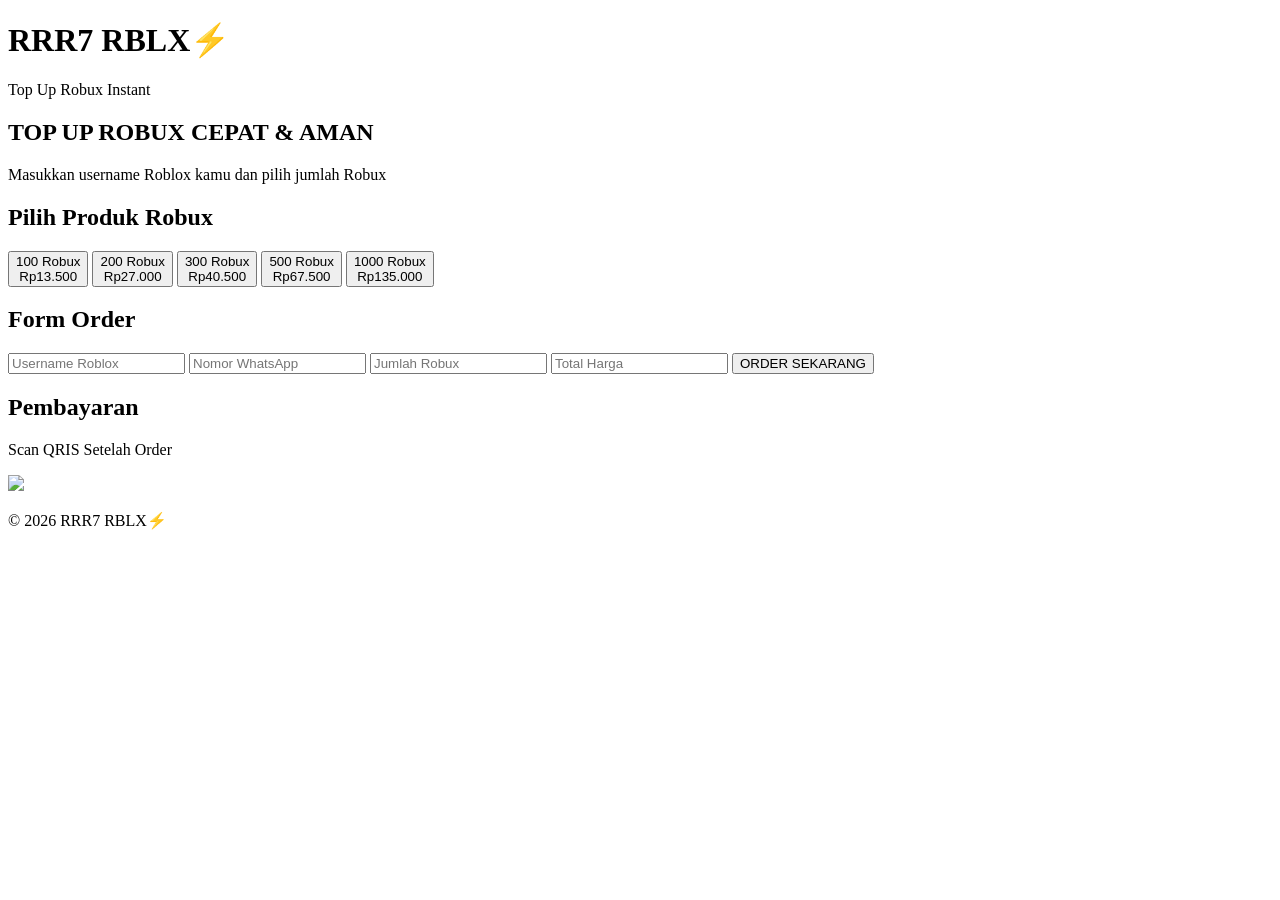
==== index.html @ 9ae68301 "index.html" ====
<!DOCTYPE html>
<html lang="id">
<head>
<meta charset="UTF-8">
<meta name="viewport" content="width=device-width, initial-scale=1.0">

<title>RRR7 RBLX ⚡ | Top Up Robux</title>

<link rel="stylesheet" href="style.css">
</head>

<body>

<header>
<h1>RRR7 RBLX⚡</h1>
<p>Top Up Robux Instant</p>
</header>


<section class="hero">
<h2>TOP UP ROBUX CEPAT & AMAN</h2>
<p>Masukkan username Roblox kamu dan pilih jumlah Robux</p>
</section>


<section class="card">

<h2>Pilih Produk Robux</h2>

<div class="produk">

<button onclick="pilih(100,13500)">
100 Robux<br>
Rp13.500
</button>

<button onclick="pilih(200,27000)">
200 Robux<br>
Rp27.000
</button>

<button onclick="pilih(300,40500)">
300 Robux<br>
Rp40.500
</button>

<button onclick="pilih(500,67500)">
500 Robux<br>
Rp67.500
</button>

<button onclick="pilih(1000,135000)">
1000 Robux<br>
Rp135.000
</button>

</div>


<h2>Form Order</h2>

<input id="username" placeholder="Username Roblox">

<input id="wa" placeholder="Nomor WhatsApp">

<input id="robux" readonly placeholder="Jumlah Robux">

<input id="harga" readonly placeholder="Total Harga">


<button class="order" onclick="order()">
ORDER SEKARANG
</button>

</section>


<section class="payment">

<h2>Pembayaran</h2>

<p>Scan QRIS Setelah Order</p>

<img src="qris.png">

</section>


<footer>

<p>
© 2026 RRR7 RBLX⚡
</p>

</footer>


<script src="script.js"></script>

</body>
  </html>
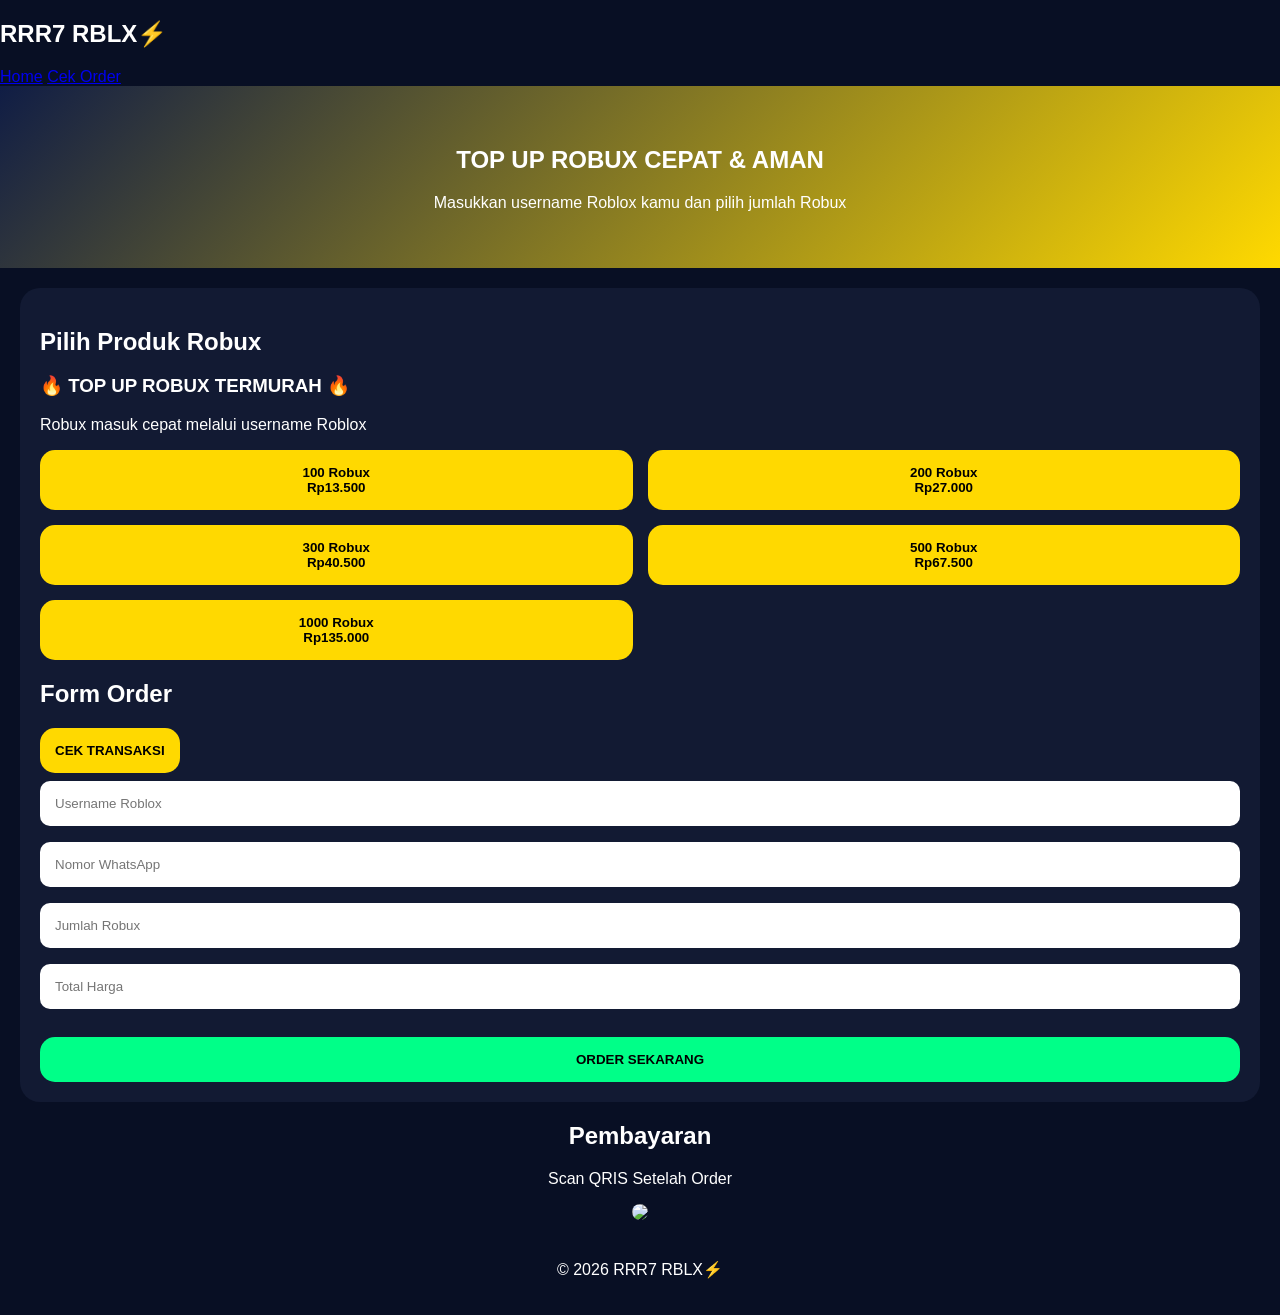
==== commit 25fc8de4: "Update index.html" ====
--- a/index.html
+++ b/index.html
@@ -11,11 +11,15 @@
 
 <body>
 
-<header>
-<h1>RRR7 RBLX⚡</h1>
-<p>Top Up Robux Instant</p>
-</header>
+<nav>
+<h2>RRR7 RBLX⚡</h2>
 
+<div>
+<a href="index.html">Home</a>
+<a href="cek.html">Cek Order</a>
+</div>
+
+</nav>
 
 <section class="hero">
 <h2>TOP UP ROBUX CEPAT & AMAN</h2>
@@ -26,7 +30,17 @@
 <section class="card">
 
 <h2>Pilih Produk Robux</h2>
+<section class="banner">
 
+<h1>
+🔥 TOP UP ROBUX TERMURAH 🔥
+</h1>
+
+<p>
+Robux masuk cepat melalui username Roblox
+</p>
+
+</section>
 <div class="produk">
 
 <button onclick="pilih(100,13500)">
@@ -58,7 +72,11 @@
 
 
 <h2>Form Order</h2>
-
+<a href="cek.html">
+<button class="cek">
+CEK TRANSAKSI
+</button>
+</a>
 <input id="username" placeholder="Username Roblox">
 
 <input id="wa" placeholder="Nomor WhatsApp">
--- a/style.css
+++ b/style.css
@@ -0,0 +1,115 @@
+*{
+box-sizing:border-box;
+font-family:Arial;
+}
+
+
+body{
+
+margin:0;
+background:#080f24;
+color:white;
+
+}
+
+
+header{
+
+text-align:center;
+padding:25px;
+background:#111b3a;
+
+}
+
+
+header h1{
+
+color:#ffd900;
+font-size:35px;
+
+}
+
+
+.hero{
+
+text-align:center;
+padding:40px;
+
+background:linear-gradient(
+135deg,#101d45,#ffd900
+);
+
+}
+
+
+.card{
+
+margin:20px;
+padding:20px;
+background:#121a33;
+border-radius:20px;
+
+}
+
+
+.produk{
+
+display:grid;
+grid-template-columns:repeat(2,1fr);
+gap:15px;
+
+}
+
+
+button{
+
+padding:15px;
+border:0;
+border-radius:15px;
+background:#ffd900;
+font-weight:bold;
+
+}
+
+
+input{
+
+width:100%;
+padding:15px;
+margin:8px 0;
+border-radius:10px;
+border:0;
+
+}
+
+
+.order{
+
+width:100%;
+margin-top:20px;
+background:#00ff88;
+
+}
+
+
+.payment{
+
+text-align:center;
+
+}
+
+
+.payment img{
+
+width:250px;
+border-radius:20px;
+
+}
+
+
+footer{
+
+text-align:center;
+padding:20px;
+
+}
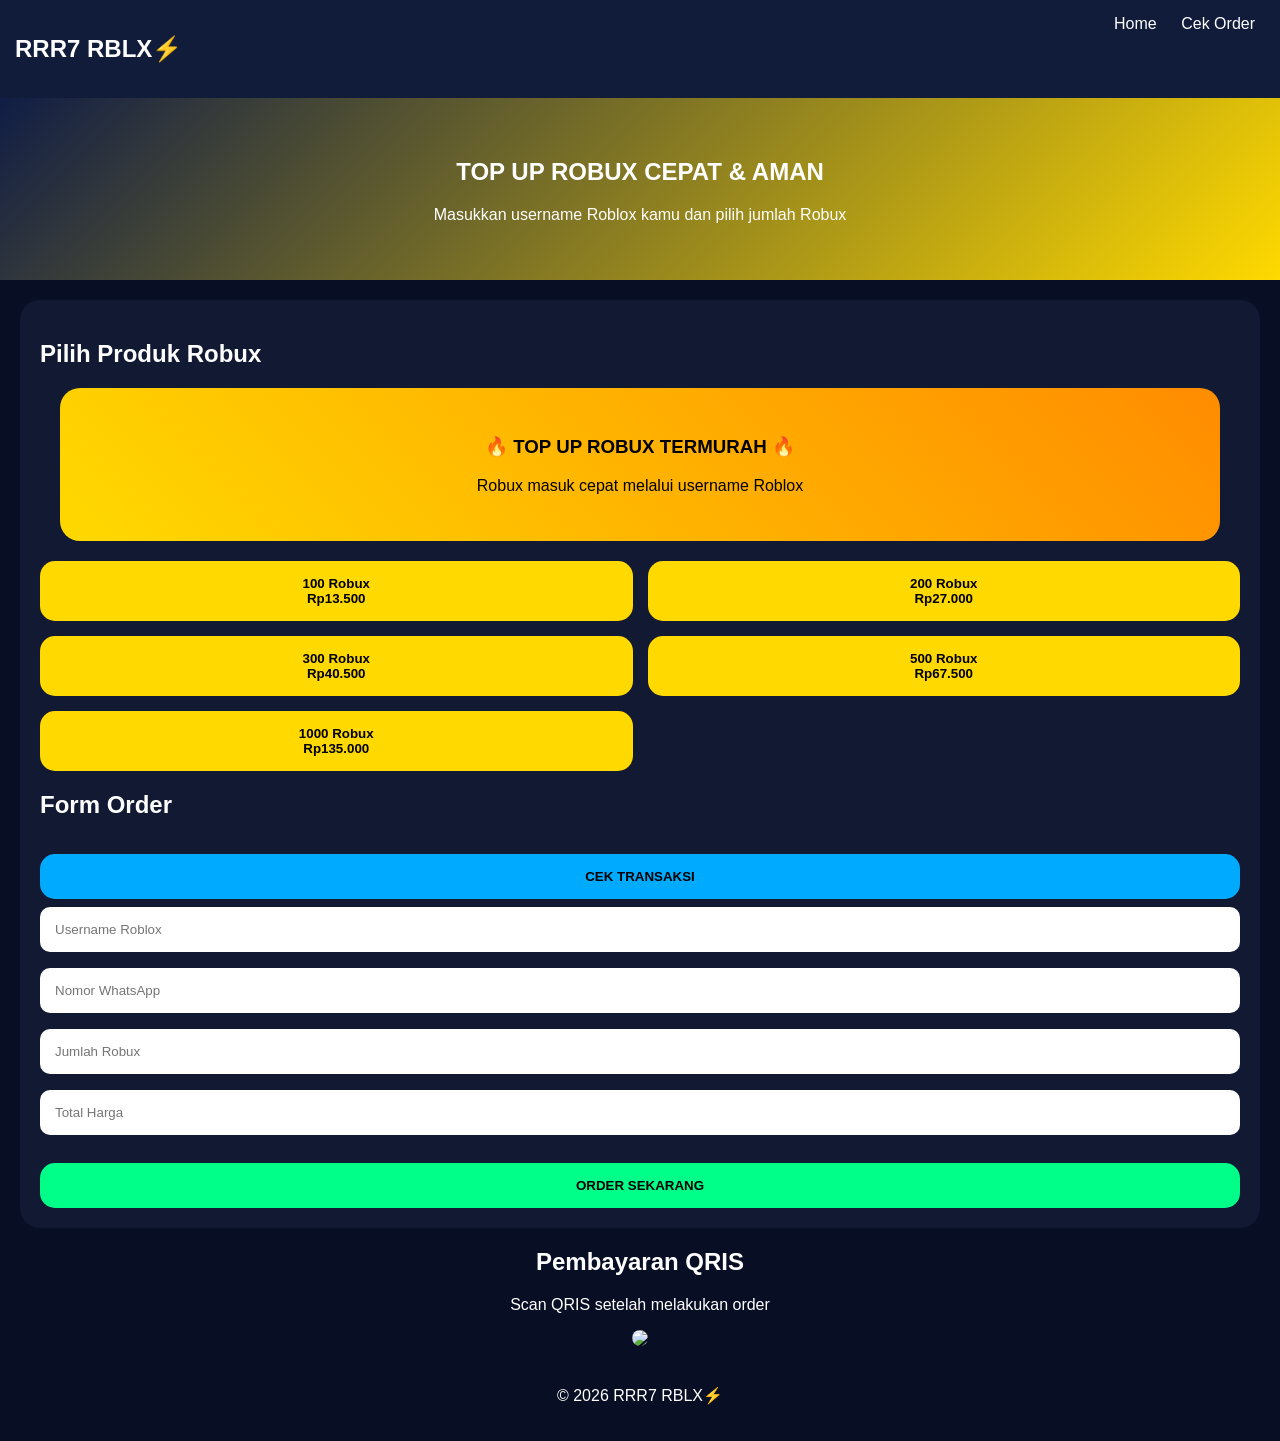
==== commit ccf7b798: "Update index.html" ====
--- a/index.html
+++ b/index.html
@@ -95,14 +95,15 @@
 
 <section class="payment">
 
-<h2>Pembayaran</h2>
+<h2>Pembayaran QRIS</h2>
 
-<p>Scan QRIS Setelah Order</p>
+<p>
+Scan QRIS setelah melakukan order
+</p>
 
 <img src="qris.png">
 
 </section>
-
 
 <footer>
 
--- a/style.css
+++ b/style.css
@@ -113,3 +113,62 @@
 padding:20px;
 
 }
+nav{
+
+display:flex;
+justify-content:space-between;
+padding:15px;
+background:#111b3a;
+
+}
+
+
+nav a{
+
+color:white;
+margin:10px;
+text-decoration:none;
+
+}
+
+
+.banner{
+
+margin:20px;
+padding:30px;
+border-radius:20px;
+
+background:
+linear-gradient(
+45deg,
+#ffd900,
+#ff8c00
+);
+
+color:black;
+text-align:center;
+
+}
+
+
+.produk button{
+
+transition:.3s;
+
+}
+
+
+.produk button:hover{
+
+transform:scale(1.05);
+
+}
+
+
+.cek{
+
+background:#00aaff;
+width:100%;
+margin-top:15px;
+
+}
